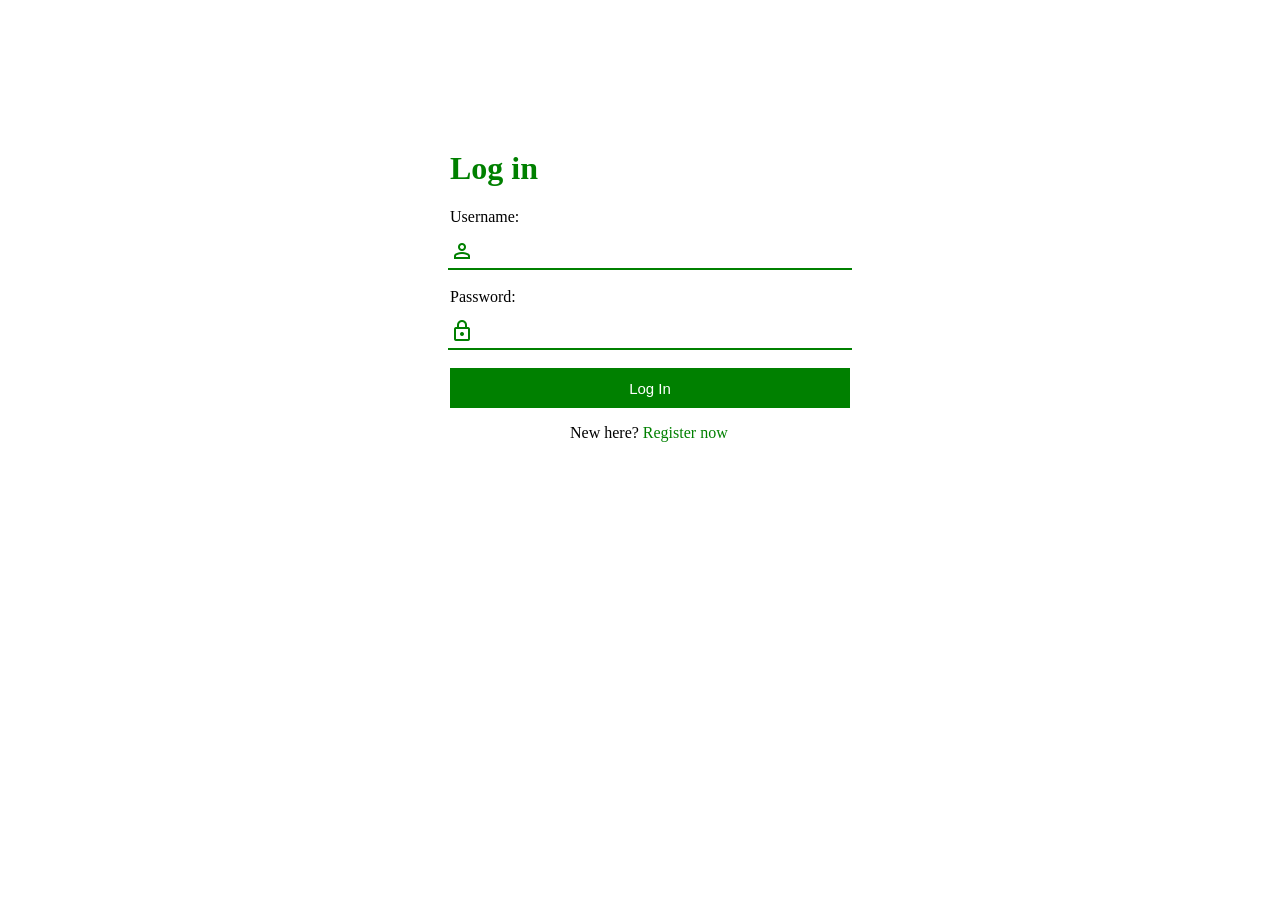
==== login.html @ 281f2556 "Add files via upload" ====
<!DOCTYPE html>
<html lang="en">
<head>
    <meta charset="UTF-8">
    <meta name="viewport" content="width=device-width, initial-scale=1.0">
    <title>Log in</title>

    <link rel="stylesheet" href="https://fonts.googleapis.com/css2?family=Material+Symbols+Outlined:opsz,wght,FILL,GRAD@24,400,0,0" />

    <style>
        body{
            margin-left: 450px;
            margin-top: 150px;
        }
        h1{
            color: green;
        }
        input{
            width: 400px;
            height: 40px;
            font-size: 15px;
            margin-left: -30px;
            border-top: none;
            border-left: none;
            border-right: none;
            border-color: green;
        }
        #submit{
            background-color: green;
            border: none;
            margin-left: 0px;
            color: white;
        }
        span{
        position: relative;
        left: 0px;
        top: 10px;
        color: green;
}

    </style>
</head>
<body>
    <h1>Log in</h1>
    <form action="" method="get">
        <label for="">Username:</label><br>
        <span class="material-symbols-outlined">
            person
            </span>
        <input type="text" name="" id=""  required><br><br>
        <label for="">Password:</label><br>
        <span class="material-symbols-outlined">
            lock
            </span>
        <input type="text" name="" id="" required  minlength="6"><br><br>
        <input type="submit" value="Log In" id="submit">
    </form>
    <p style="margin-left: 120px;">New here? <a href="./register.html" style="color: green; text-decoration: none;">Register now</a></p>
</body>
<script src="./login.js"></script>

</html>
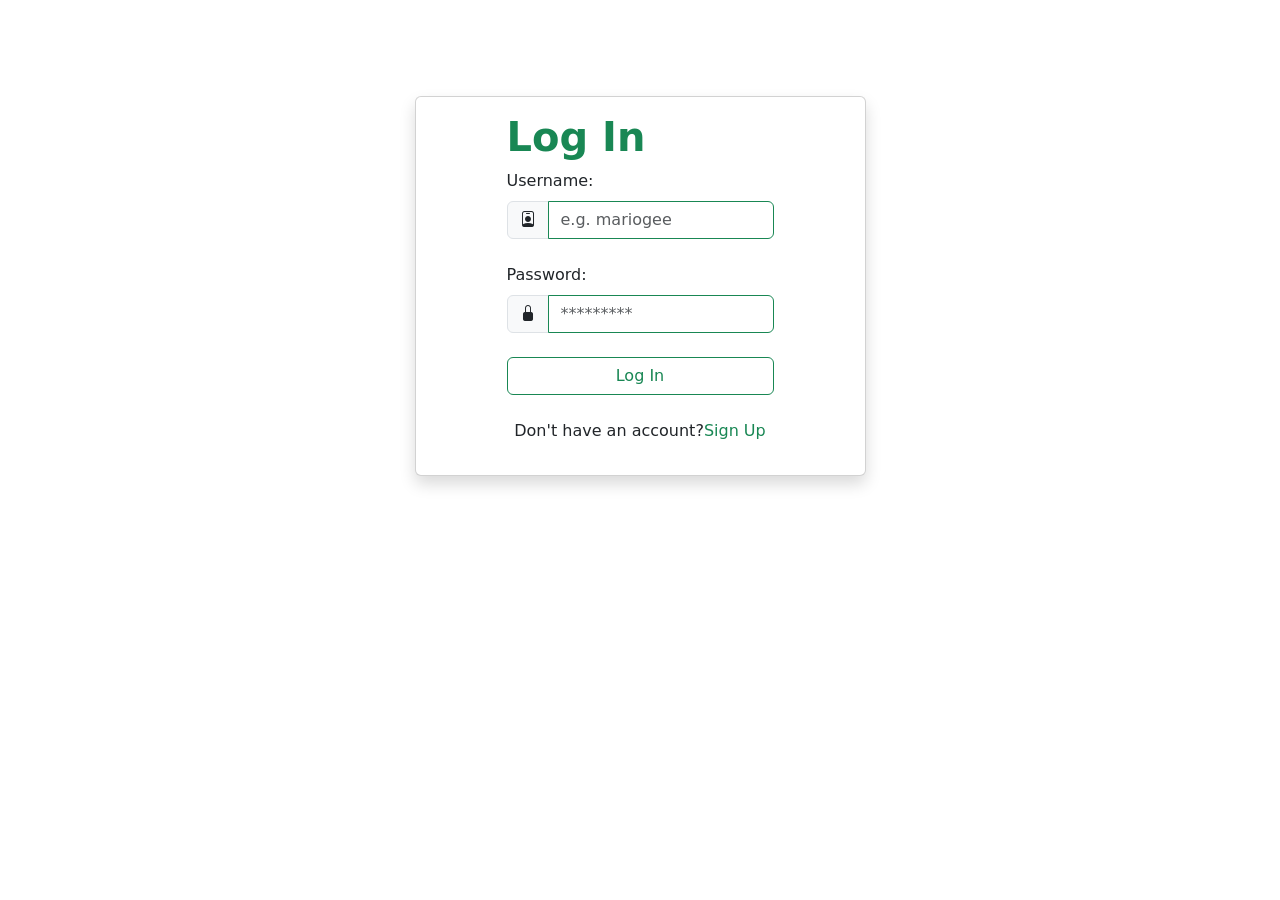
==== commit a5771854: "Add files via upload" ====
--- a/login.html
+++ b/login.html
@@ -3,60 +3,48 @@
 <head>
     <meta charset="UTF-8">
     <meta name="viewport" content="width=device-width, initial-scale=1.0">
-    <title>Log in</title>
-
-    <link rel="stylesheet" href="https://fonts.googleapis.com/css2?family=Material+Symbols+Outlined:opsz,wght,FILL,GRAD@24,400,0,0" />
-
-    <style>
-        body{
-            margin-left: 450px;
-            margin-top: 150px;
-        }
-        h1{
-            color: green;
-        }
-        input{
-            width: 400px;
-            height: 40px;
-            font-size: 15px;
-            margin-left: -30px;
-            border-top: none;
-            border-left: none;
-            border-right: none;
-            border-color: green;
-        }
-        #submit{
-            background-color: green;
-            border: none;
-            margin-left: 0px;
-            color: white;
-        }
-        span{
-        position: relative;
-        left: 0px;
-        top: 10px;
-        color: green;
-}
-
-    </style>
+    <link href="https://cdn.jsdelivr.net/npm/bootstrap@5.0.2/dist/css/bootstrap.min.css" rel="stylesheet" integrity="sha384-EVSTQN3/azprG1Anm3QDgpJLIm9Nao0Yz1ztcQTwFspd3yD65VohhpuuCOmLASjC" crossorigin="anonymous">
+    <link rel="stylesheet" href="https://cdn.jsdelivr.net/npm/bootstrap-icons@1.11.3/font/bootstrap-icons.min.css">
+    <title>Log In</title>
 </head>
 <body>
-    <h1>Log in</h1>
-    <form action="" method="get">
-        <label for="">Username:</label><br>
-        <span class="material-symbols-outlined">
-            person
-            </span>
-        <input type="text" name="" id=""  required><br><br>
-        <label for="">Password:</label><br>
-        <span class="material-symbols-outlined">
-            lock
-            </span>
-        <input type="text" name="" id="" required  minlength="6"><br><br>
-        <input type="submit" value="Log In" id="submit">
-    </form>
-    <p style="margin-left: 120px;">New here? <a href="./register.html" style="color: green; text-decoration: none;">Register now</a></p>
+    <div class="container-lg">
+        <div class="row mt-5  align-content-center justify-content-center ">
+            <div class="col-md-5 mt-5 ">
+                <div class="card shadow align-items-center justify-content-center  ">
+                    <div class="card-body">
+                        <h1 class="text-success display-6 fw-bold justify-content-start align-content-start  ">Log In</h1>
+
+                        <form class="">
+                            <label for="name" class="form-label">Username:</label>
+                            <div class="input-group mb-4">
+                                <span class="input-group-text"><i class="bi bi-person-badge"></i></span>
+                                <input type="text" class="form-control border-success" id="name" placeholder="e.g. mariogee">
+                            </div>   
+                            
+                            <label for="name" class="form-label">Password:</label>
+                            <div class="input-group mb-4">
+                                <span class="input-group-text"><i class="bi bi-lock-fill"></i></span>
+                                <input type="text" class="form-control border-success" id="name" placeholder="*********">
+                            </div>
+
+                            
+                            <div class="text-center mb-4">
+                                <button type="submit" class="btn btn-outline-success  w-100 ">Log In</button>
+                            </div>
+                        </form>
+
+                        <div class="justify-content-center align-items-center ">
+                            <p class="text-center">Don't have an account?<a href="#" class="text-decoration-none text-success">Sign Up</a></p>
+                        </div>
+                    </div>
+                </div>
+            </div>
+    </div>
+       
+
+        
+    
+    <script src="https://cdn.jsdelivr.net/npm/bootstrap@5.0.2/dist/js/bootstrap.bundle.min.js" integrity="sha384-MrcW6ZMFYlzcLA8Nl+NtUVF0sA7MsXsP1UyJoMp4YLEuNSfAP+JcXn/tWtIaxVXM" crossorigin="anonymous"></script>
 </body>
-<script src="./login.js"></script>
-
 </html>
